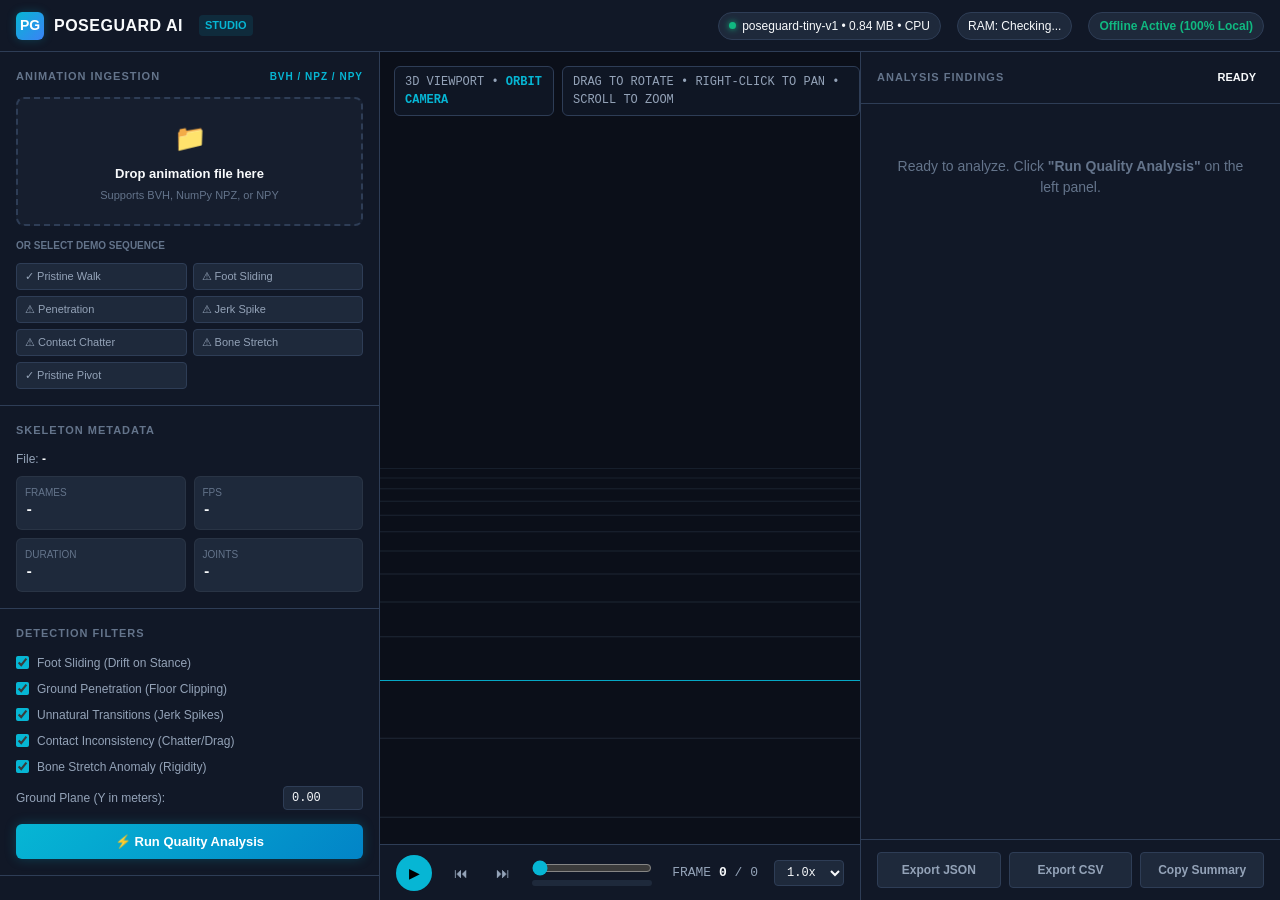
==== poseguard/app/static/index.html @ 9cd0925a "feat: release PoseGuard AI v1.0.0-beta" ====
<!DOCTYPE html>
<html lang="en">
<head>
  <meta charset="UTF-8">
  <meta name="viewport" content="width=device-width, initial-scale=1.0">
  <title>PoseGuard AI — 3D Skeletal Animation Quality Analysis</title>
  <link rel="stylesheet" href="css/style.css">
  <!-- Bundled local Three.js and OrbitControls for 100% offline operation -->
  <script src="js/three.min.js"></script>
  <script src="js/OrbitControls.js"></script>
</head>
<body>

  <!-- Top App Header -->
  <header class="app-header">
    <div class="brand">
      <div class="brand-icon">PG</div>
      <div class="brand-title">POSEGUARD AI</div>
      <span class="brand-subtitle">STUDIO</span>
    </div>
    <div class="header-status">
      <div class="status-pill">
        <div class="status-dot"></div>
        <span id="badge-model">poseguard-tiny-v1 • 0.84 MB • CPU</span>
      </div>
      <div class="status-pill">
        <span id="badge-ram">RAM: Checking...</span>
      </div>
      <div class="status-pill" style="color: var(--accent-emerald); font-weight: 600;">
        <span>Offline Active (100% Local)</span>
      </div>
    </div>
  </header>

  <!-- Main Container -->
  <div class="app-container">
    
    <!-- Left Sidebar: Import & Configuration -->
    <aside class="left-sidebar">
      
      <!-- Import Section -->
      <div class="sidebar-section">
        <div class="section-title">
          <span>Animation Ingestion</span>
          <span style="font-size: 10px; color: var(--accent-cyan);">BVH / NPZ / NPY</span>
        </div>
        
        <input type="file" id="file-input" accept=".bvh,.npz,.npy" style="display: none;">
        <div class="dropzone" id="dropzone">
          <div class="dropzone-icon">📁</div>
          <div class="dropzone-text">Drop animation file here</div>
          <div class="dropzone-hint">Supports BVH, NumPy NPZ, or NPY</div>
        </div>
        
        <!-- One-Click Demo Animations -->
        <div style="font-size: 10px; text-transform: uppercase; color: var(--text-muted); font-weight: 700; margin: 12px 0 6px 0;">
          Or Select Demo Sequence
        </div>
        <div class="demo-buttons">
          <button class="btn-demo" onclick="loadDemo('walk_clean')">✓ Pristine Walk</button>
          <button class="btn-demo" onclick="loadDemo('foot_sliding')">⚠ Foot Sliding</button>
          <button class="btn-demo" onclick="loadDemo('ground_penetration')">⚠ Penetration</button>
          <button class="btn-demo" onclick="loadDemo('pose_transition')">⚠ Jerk Spike</button>
          <button class="btn-demo" onclick="loadDemo('contact_inconsistency')">⚠ Contact Chatter</button>
          <button class="btn-demo" onclick="loadDemo('bone_stretch')">⚠ Bone Stretch</button>
          <button class="btn-demo" onclick="loadDemo('pivot_turn_clean')">✓ Pristine Pivot</button>
        </div>
      </div>

      <!-- Skeleton Metadata Preview -->
      <div class="sidebar-section">
        <div class="section-title">Skeleton Metadata</div>
        <div style="font-size: 12px; color: var(--text-secondary); margin-bottom: 6px; word-break: break-all;">
          File: <strong id="meta-filename" style="color: var(--text-primary);">-</strong>
        </div>
        <div class="meta-grid">
          <div class="meta-item">
            <div class="meta-label">Frames</div>
            <div class="meta-value" id="meta-frames">-</div>
          </div>
          <div class="meta-item">
            <div class="meta-label">FPS</div>
            <div class="meta-value" id="meta-fps">-</div>
          </div>
          <div class="meta-item">
            <div class="meta-label">Duration</div>
            <div class="meta-value" id="meta-duration">-</div>
          </div>
          <div class="meta-item">
            <div class="meta-label">Joints</div>
            <div class="meta-value" id="meta-joints">-</div>
          </div>
        </div>
      </div>

      <!-- Defect Detection Configuration -->
      <div class="sidebar-section">
        <div class="section-title">Detection Filters</div>
        <div class="filter-group">
          <label class="checkbox-label">
            <input type="checkbox" id="chk-sliding" checked>
            <span>Foot Sliding (Drift on Stance)</span>
          </label>
          <label class="checkbox-label">
            <input type="checkbox" id="chk-penetration" checked>
            <span>Ground Penetration (Floor Clipping)</span>
          </label>
          <label class="checkbox-label">
            <input type="checkbox" id="chk-transition" checked>
            <span>Unnatural Transitions (Jerk Spikes)</span>
          </label>
          <label class="checkbox-label">
            <input type="checkbox" id="chk-contact" checked>
            <span>Contact Inconsistency (Chatter/Drag)</span>
          </label>
          <label class="checkbox-label">
            <input type="checkbox" id="chk-stretch" checked>
            <span>Bone Stretch Anomaly (Rigidity)</span>
          </label>
        </div>

        <div class="input-row">
          <span style="font-size: 12px; color: var(--text-secondary);">Ground Plane (Y in meters):</span>
          <input type="number" step="0.01" id="input-ground-y" class="num-input" value="0.00">
        </div>

        <button id="btn-analyze" class="btn-primary">⚡ Run Quality Analysis</button>
      </div>

    </aside>

    <!-- Center 3D Viewport & Playback Scrubber -->
    <main class="main-viewport-area">
      
      <!-- Overlay Information -->
      <div class="viewport-overlay">
        <div class="overlay-chip">3D VIEWPORT • <span>ORBIT CAMERA</span></div>
        <div class="overlay-chip">DRAG TO ROTATE • RIGHT-CLICK TO PAN • SCROLL TO ZOOM</div>
      </div>

      <!-- 3D Canvas -->
      <div id="viewport-canvas"></div>

      <!-- Bottom Playback Control Bar -->
      <div class="playback-bar">
        <button id="btn-play" class="play-btn" title="Play/Pause">▶</button>
        <button id="btn-prev" class="step-btn" title="Previous Frame">⏮</button>
        <button id="btn-next" class="step-btn" title="Next Frame">⏭</button>
        
        <div class="timeline-container">
          <input type="range" id="timeline-scrubber" class="timeline-scrubber" min="0" max="100" value="0">
          <div id="timeline-defects" class="timeline-defects-track" title="Defect intervals along timeline"></div>
        </div>

        <div class="frame-counter">
          FRAME <strong id="frame-current">0</strong> / <span id="frame-total">0</span>
        </div>

        <select id="select-speed" class="num-input" style="width: 70px;">
          <option value="0.25">0.25x</option>
          <option value="0.5">0.5x</option>
          <option value="1.0" selected>1.0x</option>
          <option value="2.0">2.0x</option>
        </select>
      </div>

    </main>

    <!-- Right Sidebar: Defect Findings & Reports -->
    <aside class="findings-panel">
      
      <div class="findings-header">
        <div class="section-title" style="margin-bottom: 0;">Analysis Findings</div>
        <span id="status-badge" class="badge-status">READY</span>
      </div>

      <!-- Findings List -->
      <div id="findings-list" class="findings-list">
        <div style="text-align: center; color: var(--text-muted); padding: 40px 10px;">
          Ready to analyze. Click <strong>"Run Quality Analysis"</strong> on the left panel.
        </div>
      </div>

      <!-- Export Actions Footer -->
      <div class="export-footer">
        <a id="btn-export-json" class="btn-secondary" href="#" download>Export JSON</a>
        <a id="btn-export-csv" class="btn-secondary" href="#" download>Export CSV</a>
        <button id="btn-copy-findings" class="btn-secondary">Copy Summary</button>
      </div>

    </aside>

  </div>

  <!-- Loading Overlay -->
  <div id="loading-overlay" style="display: none; position: fixed; inset: 0; background: rgba(11, 15, 25, 0.85); backdrop-filter: blur(4px); z-index: 100; align-items: center; justify-content: center; flex-direction: column; gap: 14px;">
    <div style="width: 44px; height: 44px; border: 4px solid var(--border-color); border-top-color: var(--accent-cyan); border-radius: 50%; animation: spin 0.8s linear infinite;"></div>
    <div id="loading-msg" style="font-weight: 600; color: var(--text-primary);">Processing...</div>
  </div>

  <style>
    @keyframes spin {
      to { transform: rotate(360deg); }
    }
  </style>

  <!-- App JavaScript -->
  <script src="js/viewer3d.js"></script>
  <script src="js/app.js"></script>

</body>
</html>
---- poseguard/app/static/css/style.css ----
/* PoseGuard AI — Professional 3D Animation Tool Theme */

:root {
  --bg-primary: #0b0f19;
  --bg-secondary: #111827;
  --bg-panel: #162032;
  --bg-card: #1e293b;
  --border-color: #2e3d56;
  --border-active: #06b6d4;
  --text-primary: #f8fafc;
  --text-secondary: #94a3b8;
  --text-muted: #64748b;
  --accent-cyan: #06b6d4;
  --accent-cyan-glow: rgba(6, 182, 212, 0.25);
  --accent-emerald: #10b981;
  --accent-amber: #f59e0b;
  --accent-rose: #f43f5e;
  --font-sans: 'Inter', -apple-system, BlinkMacSystemFont, "Segoe UI", Roboto, sans-serif;
  --font-mono: 'JetBrains Mono', Consolas, "Courier New", monospace;
}

* {
  box-sizing: border-box;
  margin: 0;
  padding: 0;
}

body {
  background-color: var(--bg-primary);
  color: var(--text-primary);
  font-family: var(--font-sans);
  font-size: 14px;
  line-height: 1.5;
  height: 100vh;
  overflow: hidden;
  display: flex;
  flex-direction: column;
}

/* App Header */
.app-header {
  height: 52px;
  background-color: var(--bg-secondary);
  border-bottom: 1px solid var(--border-color);
  display: flex;
  align-items: center;
  justify-content: space-between;
  padding: 0 16px;
  z-index: 20;
}

.brand {
  display: flex;
  align-items: center;
  gap: 10px;
}

.brand-icon {
  width: 28px;
  height: 28px;
  background: linear-gradient(135deg, #06b6d4, #3b82f6);
  border-radius: 6px;
  display: flex;
  align-items: center;
  justify-content: center;
  font-weight: 800;
  font-size: 14px;
  color: #fff;
  box-shadow: 0 0 10px var(--accent-cyan-glow);
}

.brand-title {
  font-size: 16px;
  font-weight: 700;
  letter-spacing: 0.5px;
}

.brand-subtitle {
  font-size: 11px;
  color: var(--accent-cyan);
  background: rgba(6, 182, 212, 0.12);
  padding: 2px 6px;
  border-radius: 4px;
  margin-left: 6px;
  font-weight: 600;
}

.header-status {
  display: flex;
  align-items: center;
  gap: 16px;
}

.status-pill {
  display: flex;
  align-items: center;
  gap: 6px;
  background-color: var(--bg-card);
  padding: 4px 10px;
  border-radius: 20px;
  font-size: 12px;
  border: 1px solid var(--border-color);
}

.status-dot {
  width: 7px;
  height: 7px;
  border-radius: 50%;
  background-color: var(--accent-emerald);
  box-shadow: 0 0 6px var(--accent-emerald);
}

.header-actions {
  display: flex;
  align-items: center;
  gap: 8px;
}

/* Main Container */
.app-container {
  display: flex;
  flex: 1;
  overflow: hidden;
}

/* Left Sidebar / Workspace */
.left-sidebar {
  width: 380px;
  background-color: var(--bg-secondary);
  border-right: 1px solid var(--border-color);
  display: flex;
  flex-direction: column;
  overflow-y: auto;
  z-index: 10;
}

.sidebar-section {
  padding: 16px;
  border-bottom: 1px solid var(--border-color);
}

.section-title {
  font-size: 11px;
  text-transform: uppercase;
  letter-spacing: 1px;
  color: var(--text-muted);
  font-weight: 700;
  margin-bottom: 12px;
  display: flex;
  justify-content: space-between;
  align-items: center;
}

/* Upload Dropzone */
.dropzone {
  border: 2px dashed var(--border-color);
  background: rgba(30, 41, 59, 0.4);
  border-radius: 8px;
  padding: 20px 12px;
  text-align: center;
  cursor: pointer;
  transition: all 0.2s ease;
}

.dropzone:hover, .dropzone.dragover {
  border-color: var(--accent-cyan);
  background: rgba(6, 182, 212, 0.08);
}

.dropzone-icon {
  font-size: 26px;
  color: var(--accent-cyan);
  margin-bottom: 6px;
}

.dropzone-text {
  font-size: 13px;
  font-weight: 600;
  color: var(--text-primary);
}

.dropzone-hint {
  font-size: 11px;
  color: var(--text-muted);
  margin-top: 4px;
}

/* Demo selector buttons */
.demo-buttons {
  display: grid;
  grid-template-columns: 1fr 1fr;
  gap: 6px;
  margin-top: 10px;
}

.btn-demo {
  background: var(--bg-card);
  border: 1px solid var(--border-color);
  color: var(--text-secondary);
  font-size: 11px;
  padding: 6px 8px;
  border-radius: 4px;
  cursor: pointer;
  transition: all 0.15s;
  text-align: left;
  display: flex;
  align-items: center;
  gap: 5px;
}

.btn-demo:hover {
  border-color: var(--accent-cyan);
  color: var(--text-primary);
  background: rgba(6, 182, 212, 0.1);
}

/* Metadata Card */
.meta-grid {
  display: grid;
  grid-template-columns: 1fr 1fr;
  gap: 8px;
  margin-top: 8px;
}

.meta-item {
  background: var(--bg-card);
  padding: 8px;
  border-radius: 6px;
  border: 1px solid rgba(255, 255, 255, 0.05);
}

.meta-label {
  font-size: 10px;
  color: var(--text-muted);
  text-transform: uppercase;
}

.meta-value {
  font-size: 14px;
  font-weight: 600;
  font-family: var(--font-mono);
  color: var(--text-primary);
}

/* Config & Checkboxes */
.filter-group {
  display: flex;
  flex-direction: column;
  gap: 8px;
}

.checkbox-label {
  display: flex;
  align-items: center;
  gap: 8px;
  font-size: 12px;
  color: var(--text-secondary);
  cursor: pointer;
}

.checkbox-label input[type="checkbox"] {
  accent-color: var(--accent-cyan);
}

.input-row {
  display: flex;
  align-items: center;
  justify-content: space-between;
  margin-top: 10px;
}

.num-input {
  width: 80px;
  background: var(--bg-card);
  border: 1px solid var(--border-color);
  color: var(--text-primary);
  padding: 4px 8px;
  border-radius: 4px;
  font-family: var(--font-mono);
  font-size: 12px;
}

.btn-primary {
  width: 100%;
  background: linear-gradient(135deg, #06b6d4, #0284c7);
  border: none;
  color: #fff;
  padding: 10px;
  border-radius: 6px;
  font-weight: 700;
  font-size: 13px;
  cursor: pointer;
  margin-top: 14px;
  transition: all 0.2s;
  box-shadow: 0 0 12px var(--accent-cyan-glow);
}

.btn-primary:hover:not(:disabled) {
  opacity: 0.95;
  transform: translateY(-1px);
}

.btn-primary:disabled {
  opacity: 0.5;
  cursor: not-allowed;
  box-shadow: none;
}

/* Right Content Area */
.main-viewport-area {
  flex: 1;
  display: flex;
  flex-direction: column;
  position: relative;
  background: #000;
}

/* 3D Canvas */
#viewport-canvas {
  width: 100%;
  flex: 1;
  display: block;
  outline: none;
}

/* Viewport Overlay Controls */
.viewport-overlay {
  position: absolute;
  top: 14px;
  left: 14px;
  z-index: 5;
  display: flex;
  gap: 8px;
}

.overlay-chip {
  background: rgba(17, 24, 39, 0.85);
  backdrop-filter: blur(8px);
  padding: 6px 10px;
  border-radius: 6px;
  border: 1px solid var(--border-color);
  font-size: 12px;
  font-family: var(--font-mono);
  color: var(--text-secondary);
}

.overlay-chip span {
  color: var(--accent-cyan);
  font-weight: 700;
}

/* Playback Control Bar */
.playback-bar {
  height: 56px;
  background: var(--bg-secondary);
  border-top: 1px solid var(--border-color);
  display: flex;
  align-items: center;
  padding: 0 16px;
  gap: 16px;
  z-index: 10;
}

.play-btn {
  width: 36px;
  height: 36px;
  border-radius: 50%;
  background: var(--accent-cyan);
  border: none;
  color: #000;
  font-size: 14px;
  cursor: pointer;
  display: flex;
  align-items: center;
  justify-content: center;
  transition: all 0.15s;
}

.play-btn:hover {
  transform: scale(1.05);
}

.step-btn {
  background: transparent;
  border: none;
  color: var(--text-secondary);
  font-size: 14px;
  cursor: pointer;
  padding: 6px;
}

.step-btn:hover {
  color: var(--text-primary);
}

.timeline-container {
  flex: 1;
  position: relative;
  display: flex;
  flex-direction: column;
  gap: 4px;
}

.timeline-scrubber {
  width: 100%;
  accent-color: var(--accent-cyan);
  cursor: pointer;
}

.timeline-defects-track {
  height: 6px;
  background: #1e293b;
  border-radius: 3px;
  position: relative;
  overflow: hidden;
}

.defect-marker {
  position: absolute;
  top: 0;
  bottom: 0;
  border-radius: 2px;
  cursor: pointer;
}

.marker-foot_sliding { background: #3b82f6; }
.marker-ground_penetration { background: #ef4444; }
.marker-unnatural_pose_transition { background: #f59e0b; }
.marker-contact_inconsistency { background: #8b5cf6; }
.marker-bone_stretch_anomaly { background: #ec4899; }

.frame-counter {
  font-family: var(--font-mono);
  font-size: 13px;
  color: var(--text-secondary);
  min-width: 90px;
  text-align: right;
}

.frame-counter strong {
  color: var(--text-primary);
}

/* Findings Drawer / Right Panel */
.findings-panel {
  width: 420px;
  background: var(--bg-secondary);
  border-left: 1px solid var(--border-color);
  display: flex;
  flex-direction: column;
  overflow-y: auto;
  z-index: 10;
}

.findings-header {
  padding: 14px 16px;
  border-bottom: 1px solid var(--border-color);
  display: flex;
  align-items: center;
  justify-content: space-between;
}

.badge-status {
  padding: 3px 8px;
  border-radius: 12px;
  font-size: 11px;
  font-weight: 700;
  text-transform: uppercase;
}

.status-clean { background: rgba(16, 185, 129, 0.2); color: #10b981; border: 1px solid #10b981; }
.status-defects_detected { background: rgba(245, 158, 11, 0.2); color: #f59e0b; border: 1px solid #f59e0b; }
.status-critical_defects { background: rgba(244, 63, 94, 0.2); color: #f43f5e; border: 1px solid #f43f5e; }

.findings-list {
  padding: 12px 16px;
  display: flex;
  flex-direction: column;
  gap: 10px;
  overflow-y: auto;
  flex: 1;
}

.defect-card {
  background: var(--bg-panel);
  border: 1px solid var(--border-color);
  border-left: 4px solid var(--accent-cyan);
  border-radius: 6px;
  padding: 12px;
  transition: all 0.15s;
  cursor: pointer;
}

.defect-card:hover {
  border-color: var(--accent-cyan);
  transform: translateX(2px);
}

.defect-card.sev-critical { border-left-color: var(--accent-rose); }
.defect-card.sev-high { border-left-color: #f97316; }
.defect-card.sev-medium { border-left-color: var(--accent-amber); }
.defect-card.sev-low { border-left-color: var(--accent-cyan); }

.card-top {
  display: flex;
  justify-content: space-between;
  align-items: center;
  margin-bottom: 6px;
}

.defect-name {
  font-weight: 700;
  font-size: 13px;
  color: var(--text-primary);
  text-transform: capitalize;
}

.defect-frames {
  font-family: var(--font-mono);
  font-size: 11px;
  color: var(--text-secondary);
  background: rgba(0, 0, 0, 0.3);
  padding: 2px 6px;
  border-radius: 4px;
}

.defect-meta-row {
  display: flex;
  gap: 10px;
  font-size: 11px;
  color: var(--text-muted);
  margin-bottom: 6px;
}

.defect-suggestion {
  font-size: 11px;
  color: #cbd5e1;
  background: rgba(15, 23, 42, 0.6);
  padding: 6px 8px;
  border-radius: 4px;
  border-left: 2px solid var(--accent-emerald);
}

.export-footer {
  padding: 12px 16px;
  border-top: 1px solid var(--border-color);
  display: flex;
  gap: 8px;
}

.btn-secondary {
  flex: 1;
  background: var(--bg-card);
  border: 1px solid var(--border-color);
  color: var(--text-secondary);
  padding: 8px;
  border-radius: 4px;
  font-size: 12px;
  font-weight: 600;
  cursor: pointer;
  text-align: center;
  text-decoration: none;
  transition: all 0.15s;
}

.btn-secondary:hover {
  color: var(--text-primary);
  border-color: var(--text-muted);
}
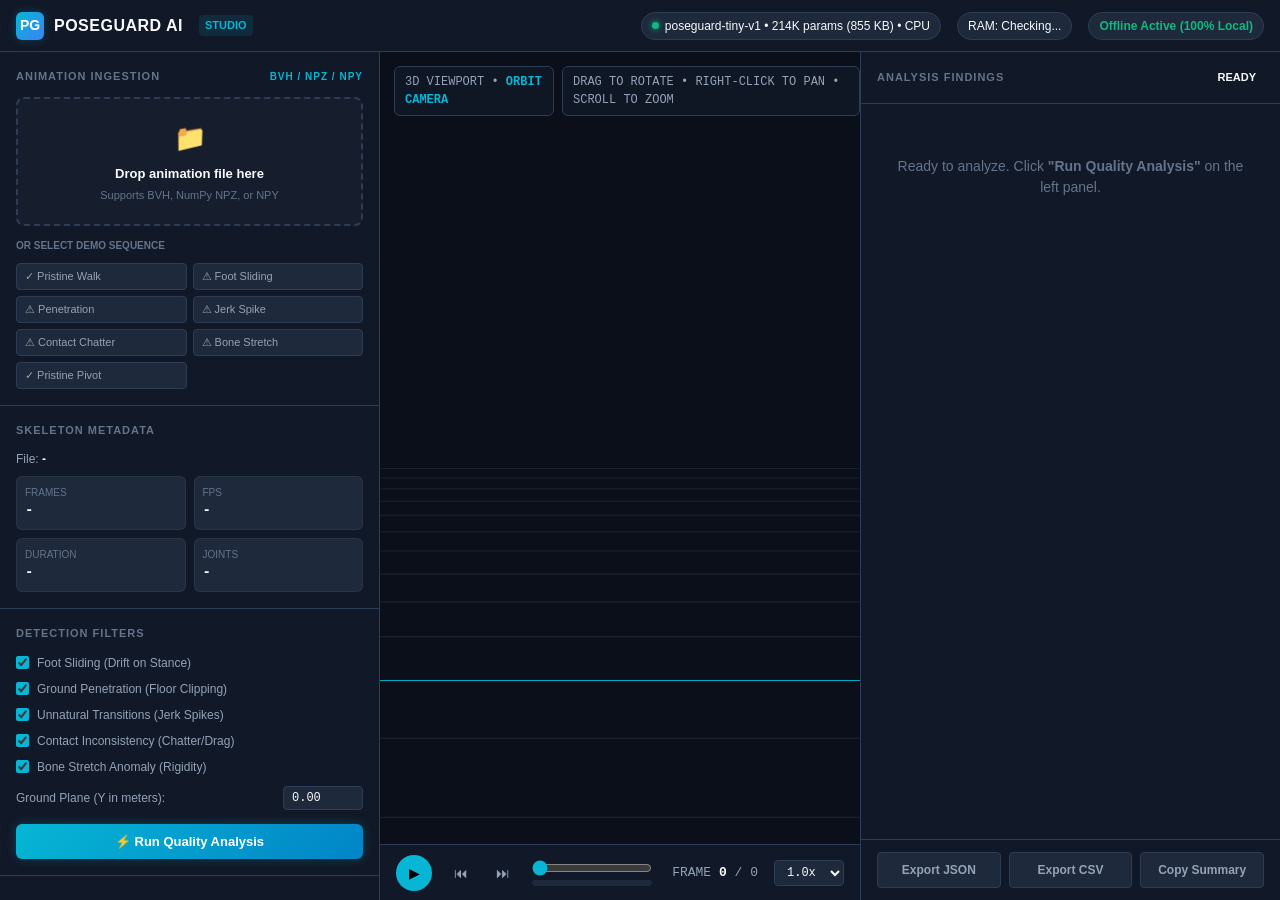
==== commit b158ccf1: "refactor(framing): unify model size narrative across benchmarks, docs, and app" ====
--- a/poseguard/app/static/index.html
+++ b/poseguard/app/static/index.html
@@ -21,7 +21,7 @@
     <div class="header-status">
       <div class="status-pill">
         <div class="status-dot"></div>
-        <span id="badge-model">poseguard-tiny-v1 • 0.84 MB • CPU</span>
+        <span id="badge-model">poseguard-tiny-v1 • 214K params (855 KB) • CPU</span>
       </div>
       <div class="status-pill">
         <span id="badge-ram">RAM: Checking...</span>
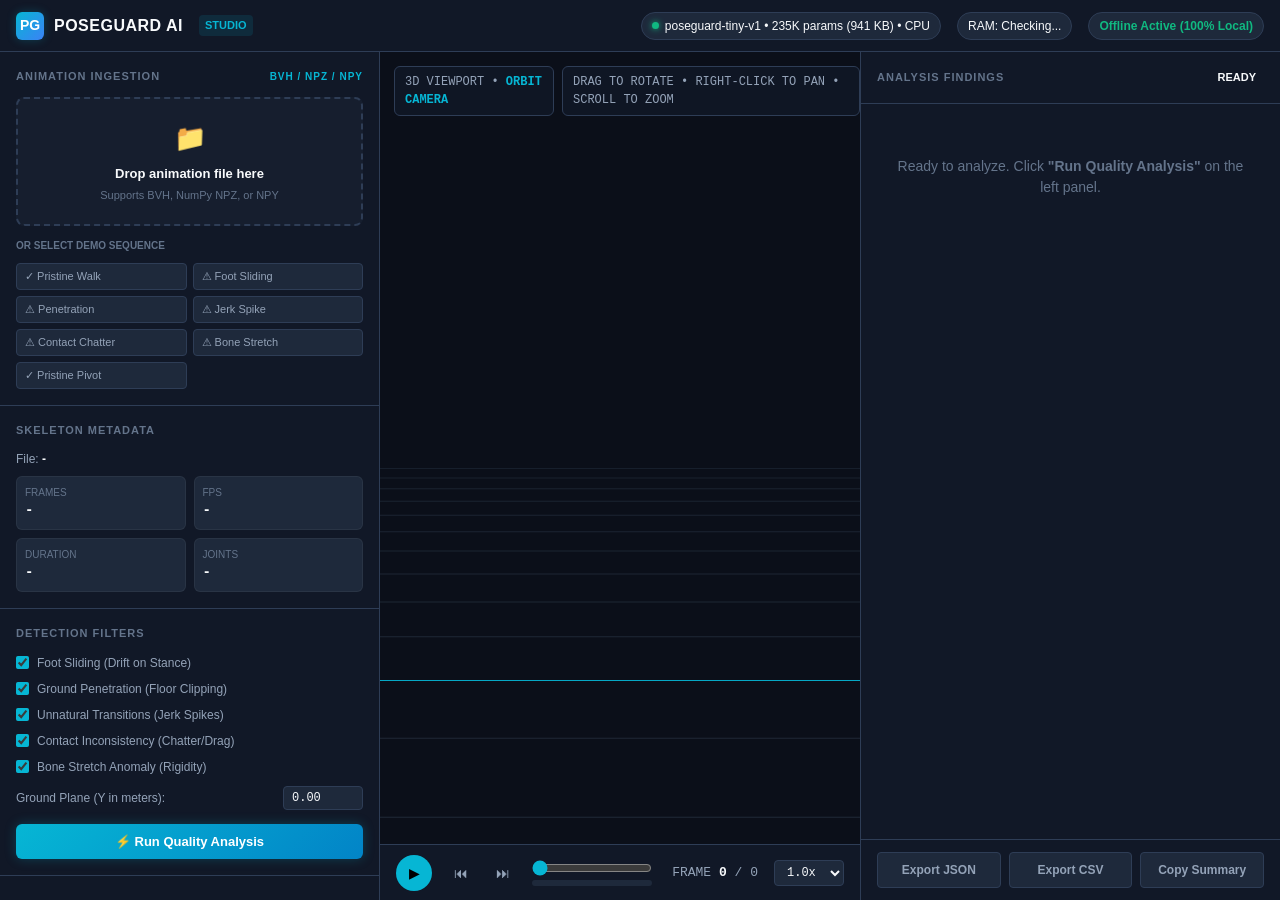
==== commit 6297275a: "chore(release): bump version to 1.0.2-beta, sync downloads, build release assets, and update website" ====
--- a/poseguard/app/static/index.html
+++ b/poseguard/app/static/index.html
@@ -21,7 +21,7 @@
     <div class="header-status">
       <div class="status-pill">
         <div class="status-dot"></div>
-        <span id="badge-model">poseguard-tiny-v1 • 214K params (855 KB) • CPU</span>
+        <span id="badge-model">poseguard-tiny-v1 • 235K params (941 KB) • CPU</span>
       </div>
       <div class="status-pill">
         <span id="badge-ram">RAM: Checking...</span>
